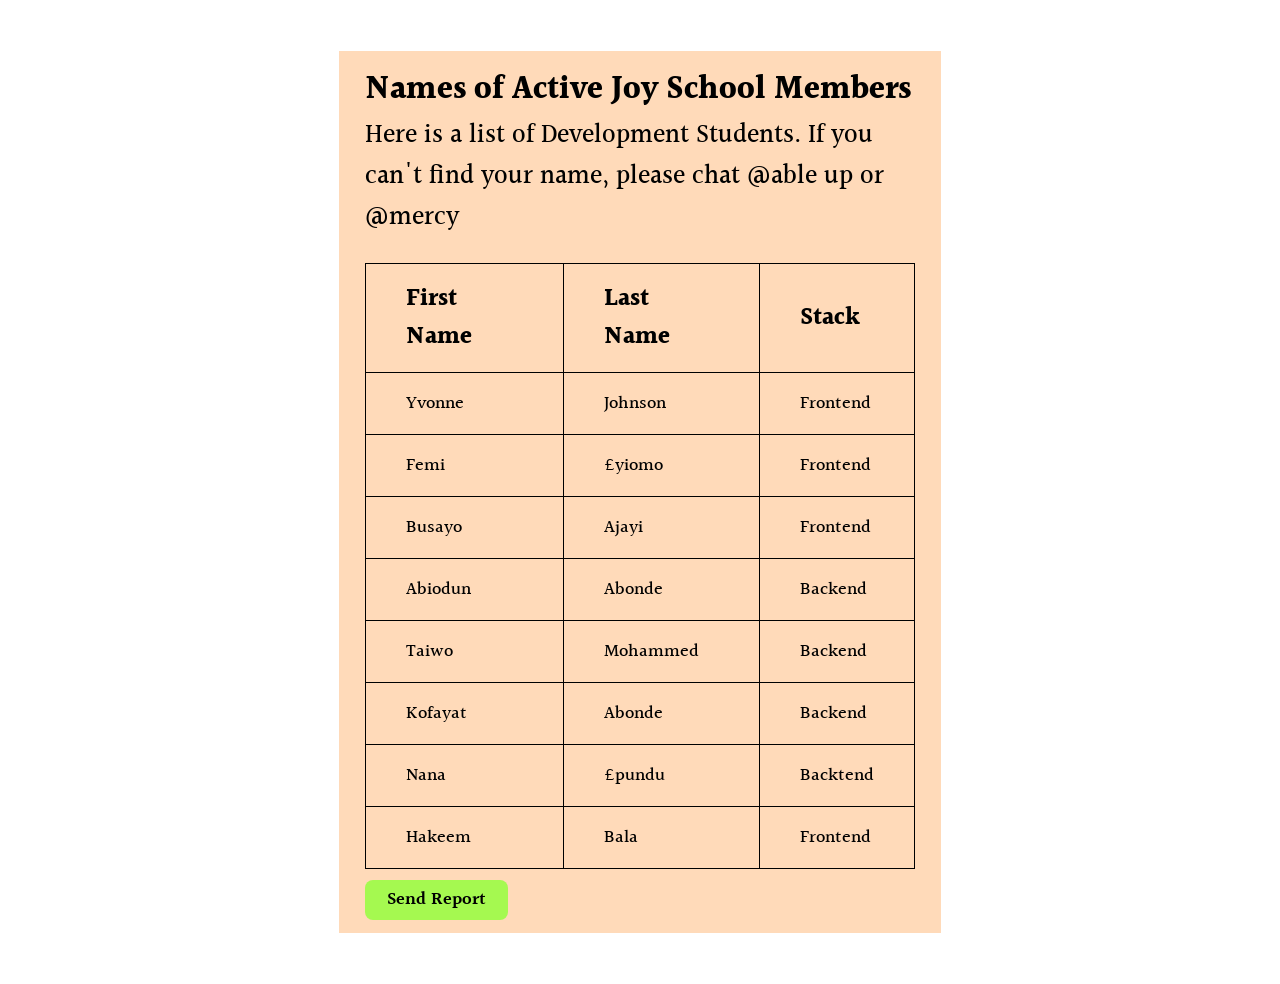
==== index.html @ b0b648d1 "name change from table to index" ====
<!DOCTYPE html>
<html lang="en">
<head>
    <meta charset="UTF-8">
    <meta name="viewport" content="width=device-width, initial-scale=1.0">
    <title>TJP3-Tables</title>
    <link rel="stylesheet" href="table.css">
</head>
<body>
    <div class="container">
        <H1>Names of Active Joy School Members</H1>
        
    <p class="list">Here is a list of Development Students. If you can't find your name, please
        chat @able up or @mercy </p><br>

    <table>
        <thead>
            <tr>
                <th>First Name</th>
                <th>Last Name</th>
                <th>Stack</th>
            </tr>
        </thead>

        <tbody>
            <tr>
                <td>Yvonne</td>
                <td>Johnson</td>
                <td>Frontend</td>
            </tr>

            <tr>
                <td>Femi</td>
                <td>£yiomo</td>
                <td>Frontend</td>
            </tr>

            <tr>
                <td>Busayo</td>
                <td>Ajayi</td>
                <td>Frontend</td>
            </tr>

            <tr>
                <td>Abiodun</td>
                <td>Abonde</td>
                <td>Backend</td>
            </tr>

            <tr>
                <td>Taiwo</td>
                <td>Mohammed</td>
                <td>Backend</td>
            </tr>

            <tr>
                <td>Kofayat</td>
                <td>Abonde</td>
                <td>Backend</td>
            </tr>

            <tr>
                <td>Nana</td>
                <td>£pundu</td>
                <td>Backtend</td>
            </tr>

            <tr>
                <td>Hakeem</td>
                <td>Bala</td>
                <td>Frontend</td>
            </tr>
        </tbody>
    </table>
    <button>Send Report</button>
    </div>
    
    
    
</body>
</html>
---- table.css ----
@import url('https://fonts.googleapis.com/css2?family=Halant:wght@400;500;600;700;800&display=swap');

*{  padding:0%;
    margin: 0%;
    box-sizing: border-box;
}
    

body{
    font-family: Halant;
    font-weight: 500;
    /* text-align: center;     */
}

.container{
    background-color: peachpuff;
    width: 47%;
    margin: 4% auto;
    padding: 1% 2%;


}

.list{
    font-size: 26px;
}


table{
    /* margin: auto; */
    width: 100%;

}

table, th, td {
    border: 1px solid black ;
    border-collapse: collapse;
    padding: 1rem 2.5rem;
    text-align: left;
}

th{
    font-size: 24px;
}

td{
    font-size: 18px;
}

button{
    font-family: Halant;
    font-weight: 600;
    font-size: 18px;
    border: none;
    border-radius: 0.5rem;
    background-color:rgb(165, 249, 80);
    margin-top: 2%;
    padding: 1% 4%;
    
}
.button{
    text-decoration: none;
    
}
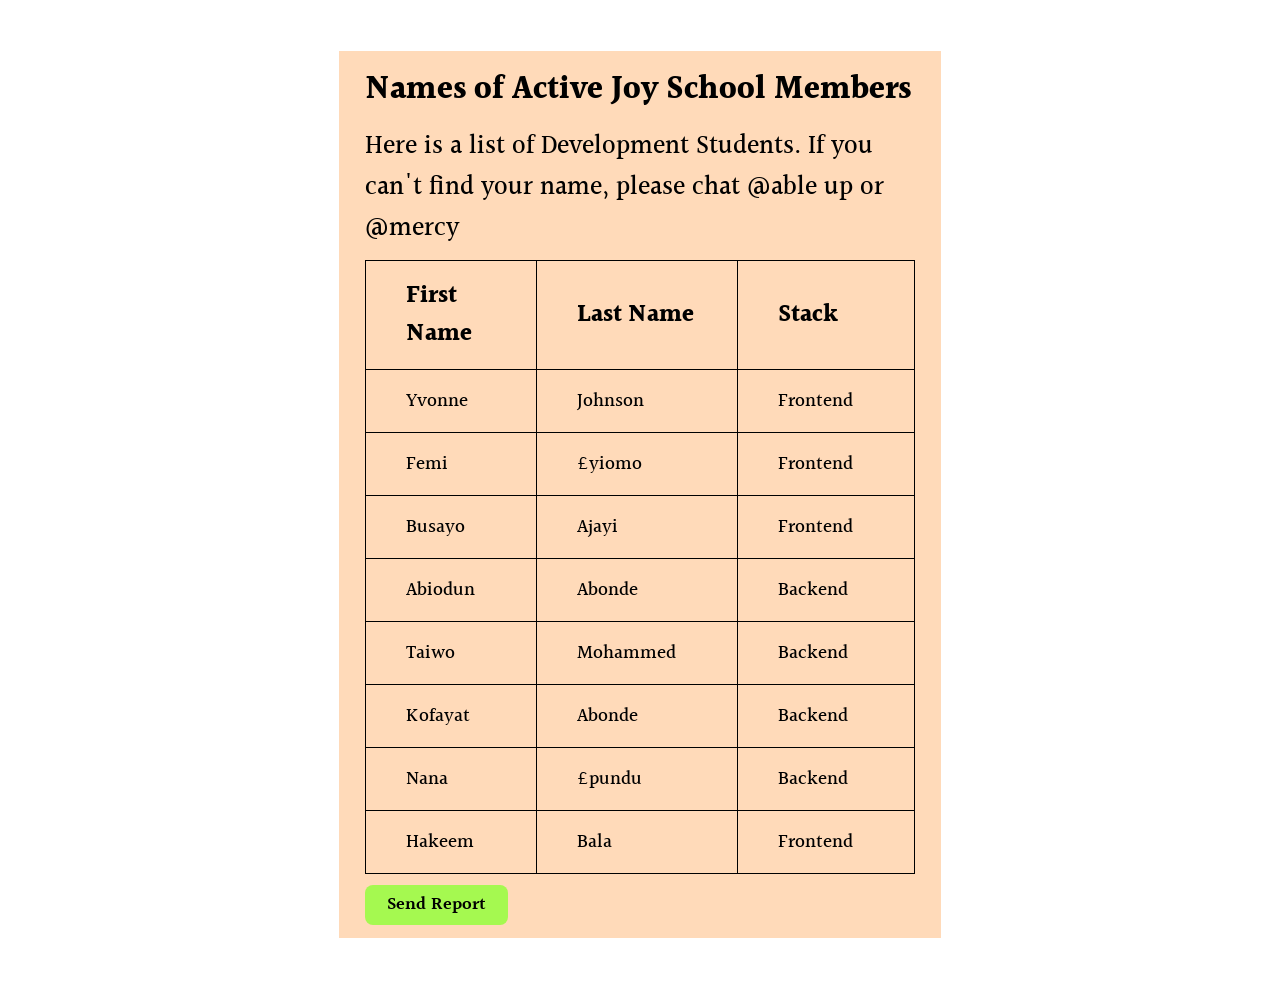
==== commit 54d272d0: "feedback changes" ====
--- a/index.html
+++ b/index.html
@@ -4,16 +4,23 @@
     <meta charset="UTF-8">
     <meta name="viewport" content="width=device-width, initial-scale=1.0">
     <title>TJP3-Tables</title>
-    <link rel="stylesheet" href="table.css">
+    <link rel="stylesheet" href="style.css">
 </head>
 <body>
     <div class="container">
-        <H1>Names of Active Joy School Members</H1>
+        <H1 class="name">Names of Active Joy School Members</H1>
         
     <p class="list">Here is a list of Development Students. If you can't find your name, please
-        chat @able up or @mercy </p><br>
+        chat @able up or @mercy </p>
 
     <table>
+
+        <colgroup>
+            <col style="width: 25%;">
+            <col style="width: 25%;">
+            <col style="width: 25%;">
+        </colgroup>
+
         <thead>
             <tr>
                 <th>First Name</th>
@@ -62,7 +69,7 @@
             <tr>
                 <td>Nana</td>
                 <td>£pundu</td>
-                <td>Backtend</td>
+                <td>Backend</td>
             </tr>
 
             <tr>
@@ -73,9 +80,7 @@
         </tbody>
     </table>
     <button>Send Report</button>
-    </div>
-    
-    
+    </div>  
     
 </body>
 </html>
--- a/style.css
+++ b/style.css
@@ -0,0 +1,67 @@
+@import url('https://fonts.googleapis.com/css2?family=Halant:wght@400;500;600;700;800&display=swap');
+
+*{  padding:0%;
+    margin: 0%;
+    box-sizing: border-box;
+}
+    
+
+body{
+    font-family: Halant;
+    font-weight: 500;
+    
+}
+
+.container{
+    background-color: peachpuff;
+    width: 47%;
+    margin: 4% auto;
+    padding: 1% 2%;
+}
+
+h1{
+    margin-bottom: 2%;
+}
+
+.list{
+    font-size: 26px;
+    margin-bottom: 2%;
+}
+
+
+table{
+    /* margin: auto; */
+    width: 100%;
+
+}
+
+table, th, td {
+    border: 1px solid black ;
+    border-collapse: collapse;
+    padding: 1rem 2.5rem;
+    text-align: left;
+}
+
+th{
+    font-size: 24px;
+}
+
+td{
+    font-size: 19px;
+}
+
+button{
+    font-family: Halant;
+    font-weight: 600;
+    font-size: 18px;
+    border: none;
+    border-radius: 0.5rem;
+    background-color:rgb(165, 249, 80);
+    margin-top: 2%;
+    padding: 1% 4%;
+    
+}
+.button{
+    text-decoration: none;
+    
+}
